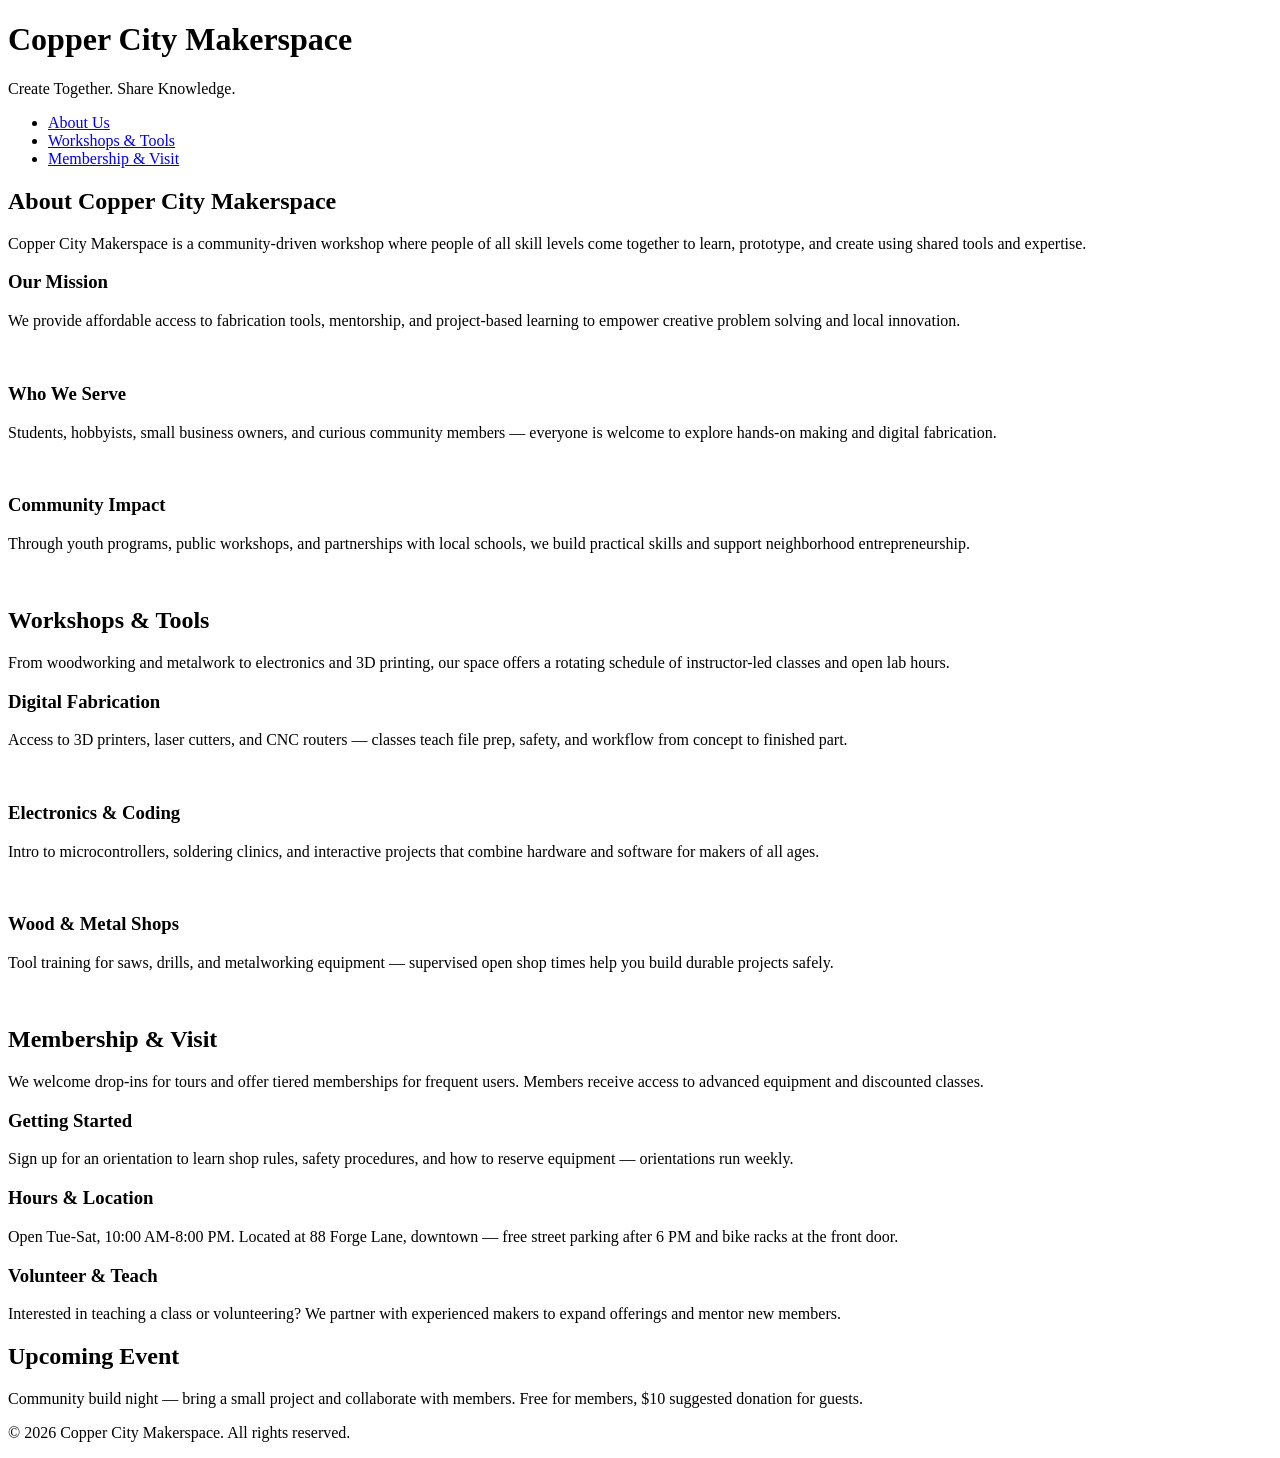
==== index.html @ 66093c85 "Added new pages" ====
<!DOCTYPE html>
<html lang="en">
<head>
    <meta charset="UTF-8">
    <meta name="viewport" content="width=device-width, initial-scale=1.0">
    <link rel="stylesheet" href="styles.css">
    <title>Copper City Makerspace</title>
</head>
<body>
    <header>
        <h1>Copper City Makerspace</h1>
        <p>Create Together. Share Knowledge.</p>
    </header>
<nav>
    <ul>
        <li><a href="about.html">About Us</a></li>
        <li><a href="workshops.html">Workshops & Tools</a></li>
        <li><a href="memberships.html">Membership & Visit</a></li>
    </ul>
</nav>
<main>
    <section id="about">
        <h2>About Copper City Makerspace</h2>
        <p>Copper City Makerspace is a community-driven workshop where people of all skill levels come together to learn, prototype, and create using shared tools and expertise.</p>
        <div class="card-row">
            <section>
                <h3>Our Mission</h3>
                <p>We provide affordable access to fabrication tools, mentorship, and project-based learning to empower creative problem solving and local innovation.</p>
                <img src="images/engineering.jpg" alt="" width="300">
            </section>
            <section>
                <h3>Who We Serve</h3>
                <p>Students, hobbyists, small business owners, and curious community members — everyone is welcome to explore hands-on making and digital fabrication.</p>
                <img src="images/ideation.jpg" alt="" width="300">
            </section>
            <section>
                <h3>Community Impact</h3>
                <p>Through youth programs, public workshops, and partnerships with local schools, we build practical skills and support neighborhood entrepreneurship.</p>
                <img src="images/storytelling.jpg" alt="" width="300">
            </section>
        </div>
    </section>
    <section id="workshops">
        <h2>Workshops & Tools</h2>
        <p>From woodworking and metalwork to electronics and 3D printing, our space offers a rotating schedule of instructor-led classes and open lab hours.</p>
        <div class="card-row">
            <section>
                <h3>Digital Fabrication</h3>
                <p>Access to 3D printers, laser cutters, and CNC routers — classes teach file prep, safety, and workflow from concept to finished part.</p>
                <img src="images/3Dprinter.jpg" alt="" width="300">
            </section>
            <section>
                <h3>Electronics & Coding</h3>
                <p>Intro to microcontrollers, soldering clinics, and interactive projects that combine hardware and software for makers of all ages.</p>
                <img src="images/microcontroller.jpg" alt="" width="300">
            </section>
            <section>
                <h3>Wood & Metal Shops</h3>
                <p>Tool training for saws, drills, and metalworking equipment — supervised open shop times help you build durable projects safely.</p>
                <img src="images/metalworking.jpg" alt="" width="300">
            </section>
        </div>
    </section>
    <section id="memberships">
        <h2>Membership & Visit</h2>
        <p>We welcome drop-ins for tours and offer tiered memberships for frequent users. Members receive access to advanced equipment and discounted classes.</p>
        <div class="card-row"> 
            <section>
                <h3>Getting Started</h3>
                <p>Sign up for an orientation to learn shop rules, safety procedures, and how to reserve equipment — orientations run weekly.</p>
            </section>
            <section>
                <h3>Hours & Location</h3>
                <p>Open Tue-Sat, 10:00 AM-8:00 PM. Located at 88 Forge Lane, downtown — free street parking after 6 PM and bike racks at the front door.</p>
            </section>
            <section>
                <h3>Volunteer & Teach</h3>
                <p>Interested in teaching a class or volunteering? We partner with experienced makers to expand offerings and mentor new members.</p>
            </section>
        </div>
    </section>
</main>
<aside>
    <h2>Upcoming Event</h2>
    <p>Community build night — bring a small project and collaborate with members. Free for members, $10 suggested donation for guests.</p>
</aside>
<footer>
    <p>&copy; 2026 Copper City Makerspace. All rights reserved.</p>
</footer>
</body>
</html>
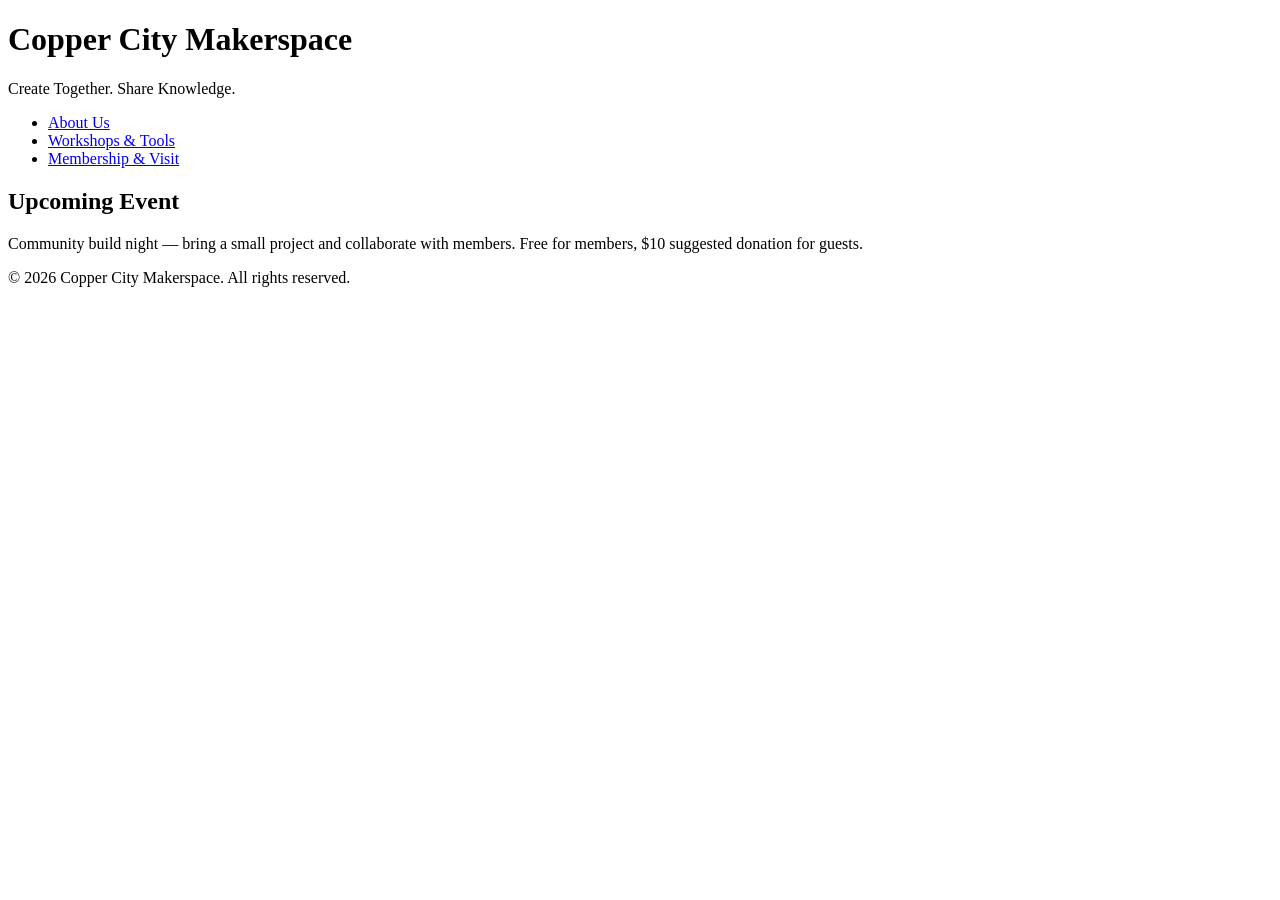
==== commit a573dc62: "Updated page information" ====
--- a/index.html
+++ b/index.html
@@ -19,66 +19,9 @@
     </ul>
 </nav>
 <main>
-    <section id="about">
-        <h2>About Copper City Makerspace</h2>
-        <p>Copper City Makerspace is a community-driven workshop where people of all skill levels come together to learn, prototype, and create using shared tools and expertise.</p>
-        <div class="card-row">
-            <section>
-                <h3>Our Mission</h3>
-                <p>We provide affordable access to fabrication tools, mentorship, and project-based learning to empower creative problem solving and local innovation.</p>
-                <img src="images/engineering.jpg" alt="" width="300">
-            </section>
-            <section>
-                <h3>Who We Serve</h3>
-                <p>Students, hobbyists, small business owners, and curious community members — everyone is welcome to explore hands-on making and digital fabrication.</p>
-                <img src="images/ideation.jpg" alt="" width="300">
-            </section>
-            <section>
-                <h3>Community Impact</h3>
-                <p>Through youth programs, public workshops, and partnerships with local schools, we build practical skills and support neighborhood entrepreneurship.</p>
-                <img src="images/storytelling.jpg" alt="" width="300">
-            </section>
-        </div>
-    </section>
-    <section id="workshops">
-        <h2>Workshops & Tools</h2>
-        <p>From woodworking and metalwork to electronics and 3D printing, our space offers a rotating schedule of instructor-led classes and open lab hours.</p>
-        <div class="card-row">
-            <section>
-                <h3>Digital Fabrication</h3>
-                <p>Access to 3D printers, laser cutters, and CNC routers — classes teach file prep, safety, and workflow from concept to finished part.</p>
-                <img src="images/3Dprinter.jpg" alt="" width="300">
-            </section>
-            <section>
-                <h3>Electronics & Coding</h3>
-                <p>Intro to microcontrollers, soldering clinics, and interactive projects that combine hardware and software for makers of all ages.</p>
-                <img src="images/microcontroller.jpg" alt="" width="300">
-            </section>
-            <section>
-                <h3>Wood & Metal Shops</h3>
-                <p>Tool training for saws, drills, and metalworking equipment — supervised open shop times help you build durable projects safely.</p>
-                <img src="images/metalworking.jpg" alt="" width="300">
-            </section>
-        </div>
-    </section>
-    <section id="memberships">
-        <h2>Membership & Visit</h2>
-        <p>We welcome drop-ins for tours and offer tiered memberships for frequent users. Members receive access to advanced equipment and discounted classes.</p>
-        <div class="card-row"> 
-            <section>
-                <h3>Getting Started</h3>
-                <p>Sign up for an orientation to learn shop rules, safety procedures, and how to reserve equipment — orientations run weekly.</p>
-            </section>
-            <section>
-                <h3>Hours & Location</h3>
-                <p>Open Tue-Sat, 10:00 AM-8:00 PM. Located at 88 Forge Lane, downtown — free street parking after 6 PM and bike racks at the front door.</p>
-            </section>
-            <section>
-                <h3>Volunteer & Teach</h3>
-                <p>Interested in teaching a class or volunteering? We partner with experienced makers to expand offerings and mentor new members.</p>
-            </section>
-        </div>
-    </section>
+    
+    
+   
 </main>
 <aside>
     <h2>Upcoming Event</h2>
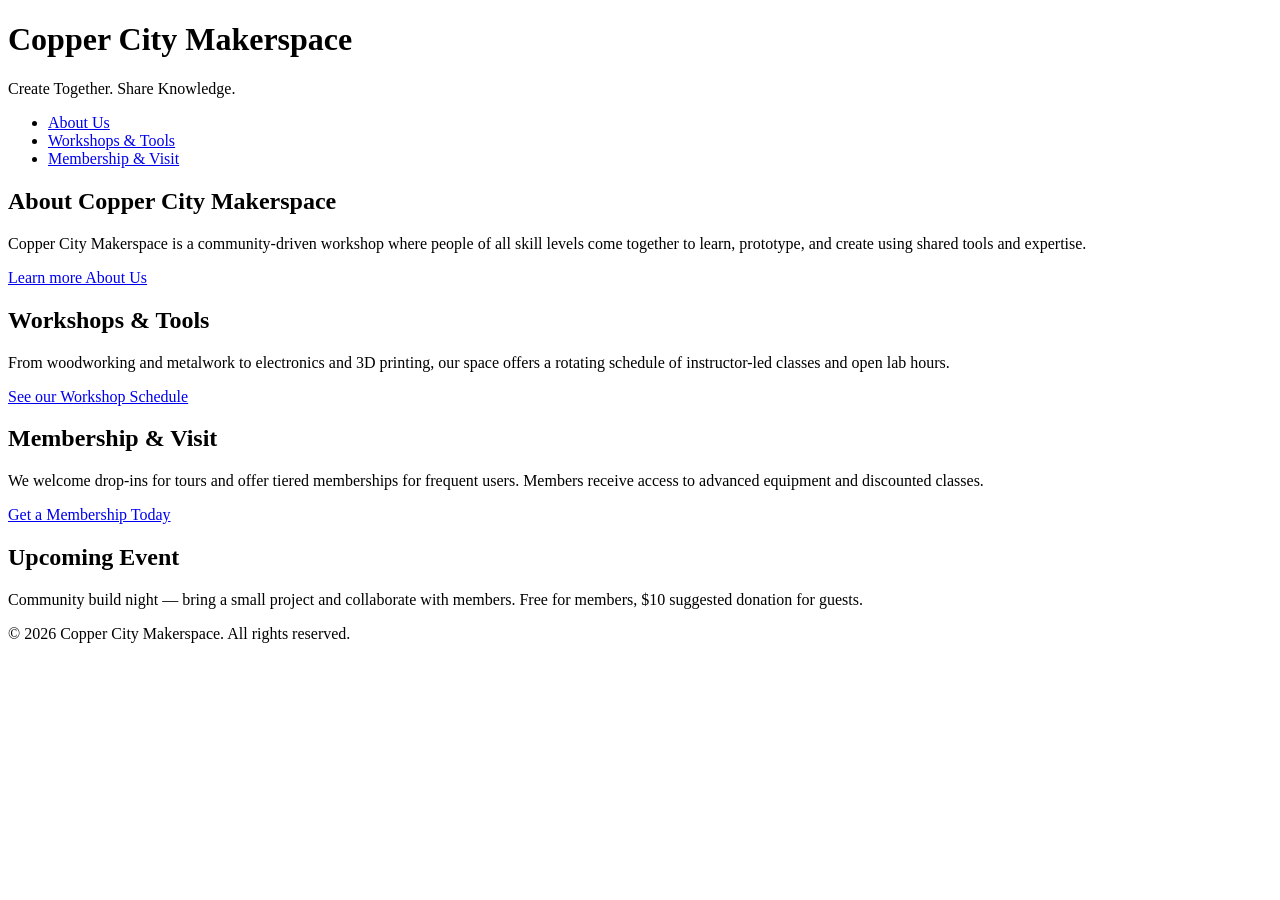
==== commit db042eb9: "Next iteration of HTML complete" ====
--- a/index.html
+++ b/index.html
@@ -19,9 +19,21 @@
     </ul>
 </nav>
 <main>
-    
-    
-   
+    <section id="about">
+        <h2>About Copper City Makerspace</h2>
+            <p>Copper City Makerspace is a community-driven workshop where people of all skill levels come together to learn, prototype, and create using shared tools and expertise.</p>
+            <a href="about.html">Learn more About Us</a>
+    </section>
+    <section id="workshops">
+        <h2>Workshops & Tools</h2>
+            <p>From woodworking and metalwork to electronics and 3D printing, our space offers a rotating schedule of instructor-led classes and open lab hours.</p>
+            <a href="workshops.html">See our Workshop Schedule</a>
+    </section>
+    <section id="memberships">
+        <h2>Membership & Visit</h2>
+            <p>We welcome drop-ins for tours and offer tiered memberships for frequent users. Members receive access to advanced equipment and discounted classes.</p>
+            <a href="memberships.html">Get a Membership Today</a>
+    </section>
 </main>
 <aside>
     <h2>Upcoming Event</h2>
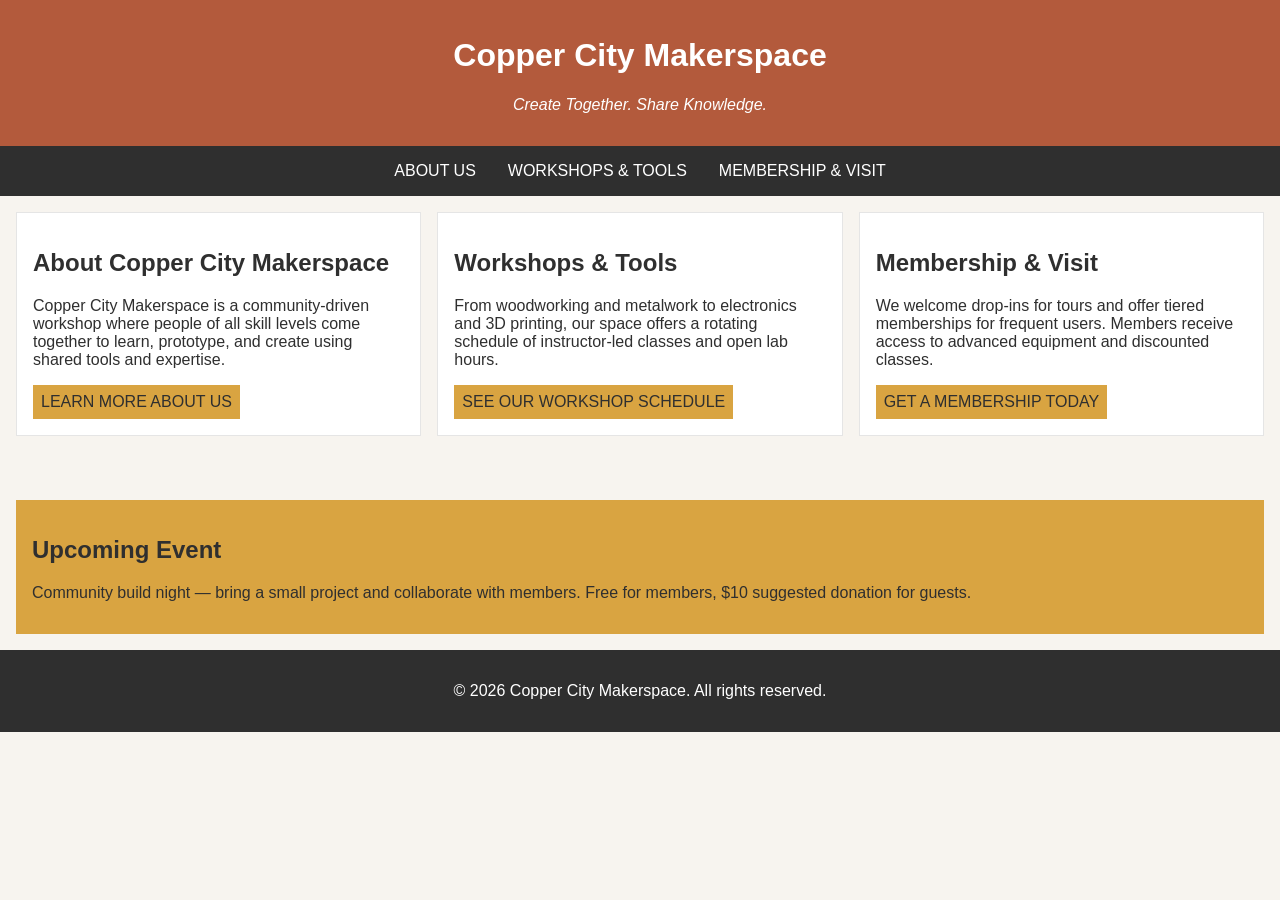
==== commit 3ac4e8bc: "completed iteration for multi page site" ====
--- a/index.html
+++ b/index.html
@@ -18,7 +18,7 @@
         <li><a href="memberships.html">Membership & Visit</a></li>
     </ul>
 </nav>
-<main>
+<main class="card-row">
     <section id="about">
         <h2>About Copper City Makerspace</h2>
             <p>Copper City Makerspace is a community-driven workshop where people of all skill levels come together to learn, prototype, and create using shared tools and expertise.</p>
--- a/styles.css
+++ b/styles.css
@@ -0,0 +1,122 @@
+/* =====  CSS by Christina Carrasquilla, updated by Erin Carey =====  */
+
+/* ===== Color Palette 
+
+Copper:#B35A3C
+Charcoal:#2F2F2F
+Light Background:#F7F4EF
+Card Background:#FFFFFF
+Soft Gold:#D9A441
+Border:#E5E5E5
+
+===== */
+
+/* ===== GLOBAL (Base) Styles ===== */
+
+body {
+    font-family: Arial, sans-serif;
+    margin: 0;
+    background-color: #F7F4EF;
+    color: #2F2F2F;
+    display: grid;
+    grid-template-columns: 1fr;
+}
+
+header {
+    background-color: #B35A3C;
+    color: white;
+    text-align: center;
+    padding: 1rem;
+}
+
+header img {
+    margin-top: 0.5rem;
+}
+header p {
+    font-style:italic;
+}
+nav {
+    background-color: #2F2F2F;
+    padding:.5rem;
+}
+
+nav ul {
+    list-style: none;
+    margin: 0;
+    padding: 0;
+}
+
+nav a {
+    color: white;
+    text-decoration: none;
+    padding: 0.5rem;
+    display: inline-block;
+    text-transform:uppercase;
+}
+
+nav a:hover {
+    background-color: #B35A3C;
+}
+
+main {
+    padding: 1rem;
+}
+
+main a {
+    background-color: #D9A441;
+    color: #2F2F2F;
+    text-decoration: none;
+    padding: 0.5rem;
+    display: inline-block;
+    text-transform:uppercase;
+}
+
+main a:hover {
+    background-color: #B35A3C;
+    color:white;
+}
+
+section {
+    margin-bottom: 2rem;
+}
+
+.card-row section {
+    background-color: white;
+    border: 1px solid #E5E5E5;
+    padding: 1rem;
+}
+
+img {
+    display: block;
+    margin-top: 0.5rem;
+    max-width: 100%;
+}
+
+aside {
+    background-color: #D9A441;
+    padding: 1rem;
+    margin: 1rem;
+}
+
+footer {
+    background-color: #2F2F2F;
+    color: white;
+    text-align: center;
+    padding: 1rem;
+}
+/* ===== MEDIA QUERY (MEDIUM ==== */
+@media screen and (min-width:817px) {
+    nav ul {
+        display: flex;
+        justify-content: center;
+        gap: 1rem;
+    }
+    .card-row {
+        display: flex;
+        gap: 1rem;
+    }
+
+    .card-row section {
+        width: 30%;
+    }   
+}
